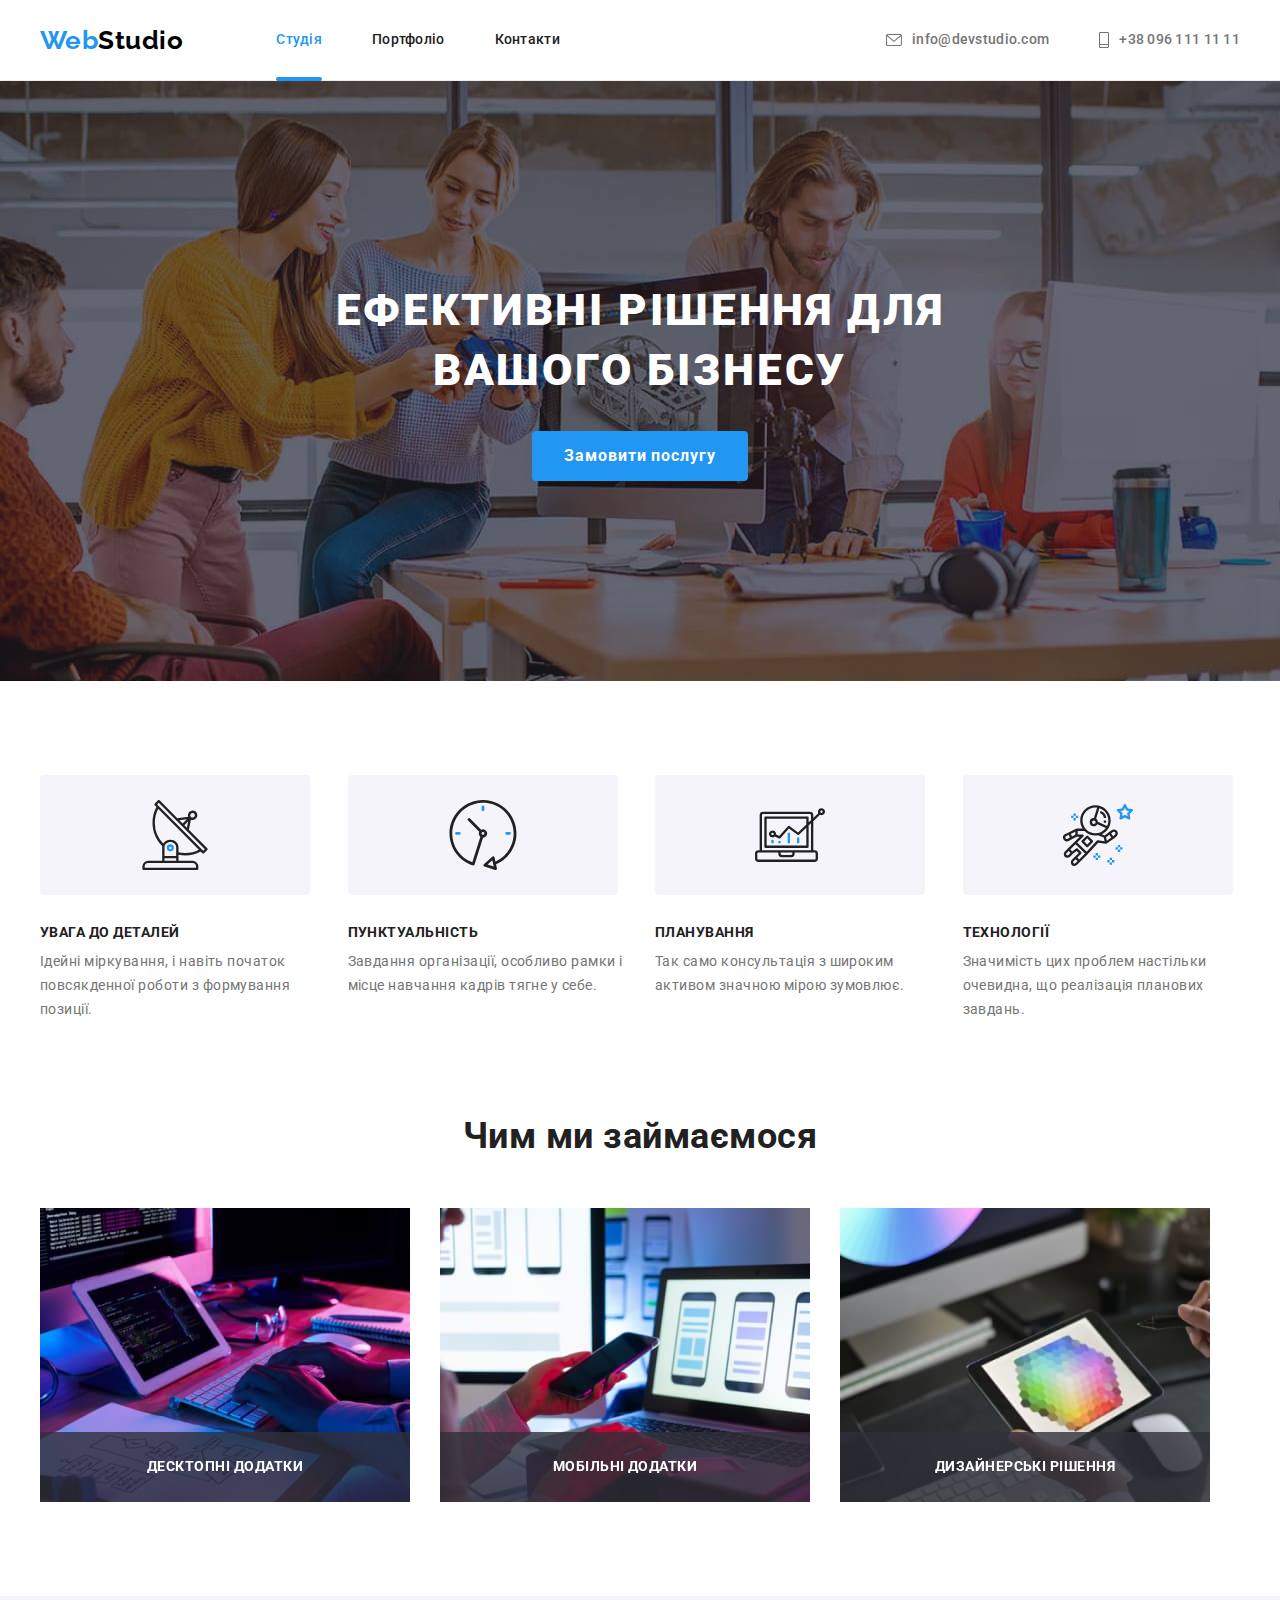
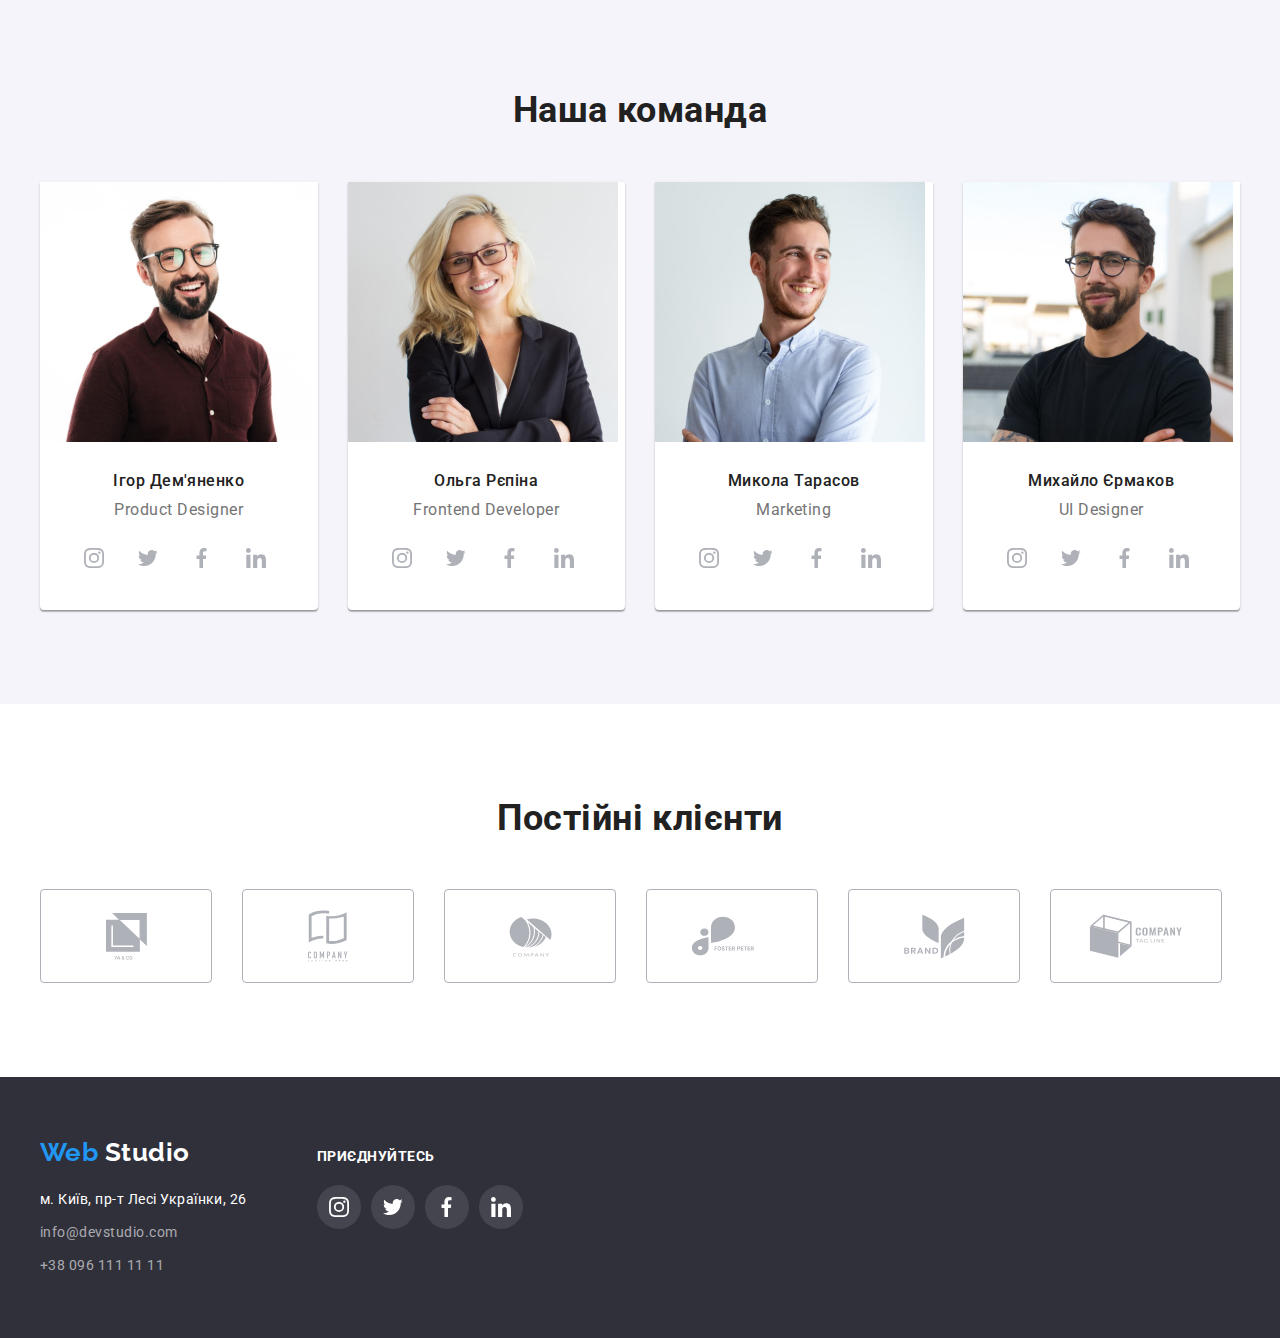
==== index.html @ e33f69da "Update all files" ====
<!DOCTYPE html>
<html lang="uk">
  <head>
    <meta charset="UTF-8" />
    <meta http-equiv="X-UA-Compatible" content="IE=edge" />
    <meta name="viewport" content="width=device-width, initial-scale=1.0" />
    <title>Document</title>
    <link rel="preconnect" href="https://fonts.googleapis.com" />
    <link rel="preconnect" href="https://fonts.gstatic.com" crossorigin />
    <link
      href="https://fonts.googleapis.com/css2?family=Raleway:wght@700&family=Roboto:wght@400;500;700;900&display=swap"
      rel="stylesheet"
    />
    <link
      rel="stylesheet"
      href="https://cdnjs.cloudflare.com/ajax/libs/modern-normalize/1.1.0/modern-normalize.min.css"
      integrity="sha512-wpPYUAdjBVSE4KJnH1VR1HeZfpl1ub8YT/NKx4PuQ5NmX2tKuGu6U/JRp5y+Y8XG2tV+wKQpNHVUX03MfMFn9Q=="
      crossorigin="anonymous"
      referrerpolicy="no-referrer"
    />
    <link rel="stylesheet" href="./css/styles.css" />
  </head>
  <body>
    <header class="page-header">
      <div class="container main-header">
        <nav class="site-nav">
          <a class="logo link" href="./index.html">Web<span class="primary">Studio</span></a>
          <ul class="nav-list">
            <li class="item"><a class="link current" href="./index.html">Студія</a></li>
            <li class="item"><a class="link" href="./portfolio.html">Портфоліо</a></li>
            <li class="item"><a class="link" href="./index.html">Контакти</a></li>
          </ul>
        </nav>

        <ul class="header-link">
          <li class="item">
            <a class="link" href="mailto:info@devstudio.com">
              <svg class="icon-mail" width="16" height="12">
                <use href="./images/icons.svg#icon-letter"></use>
              </svg>
              info@devstudio.com</a
            >
          </li>
          <li class="item">
            <a class="link" href="tel:+380961111111">
              <svg class="icon-mail" width="10" height="16">
                <use href="./images/icons.svg#icon-mobile"></use>
              </svg>
              +38 096 111 11 11</a
            >
          </li>
        </ul>
      </div>
    </header>

    <main>
      <!-- modal -->
      <div class="backdrop is-hidden" data-modal>
        <div class="modal">
          <button class="btn-modal" data-modal-close>
            <svg width="11" height="11">
              <use href="./images/icons.svg#icon-close"></use>
            </svg>
          </button>
        </div>
      </div>

      <!-- hero -->

      <section class="hero">
        <div class="container">
          <h1 class="hero-title">Ефективні рішення для вашого бізнесу</h1>
          <button data-modal-open type="button" class="button pointer">Замовити послугу</button>
        </div>
      </section>

      <!-- features -->
      <section class="features">
        <div class="container">
          <h2 class="visually-hidden">Переваги</h2>
          <ul class="features-title">
            <li class="item">
              <div class="features-icon-container">
                <svg class="icon-features" width="70" height="70">
                  <use href="./images/icons.svg#icon-antenna"></use>
                </svg>
              </div>
              <h3 class="title">увага до деталей</h3>
              <p class="text">
                Ідейні міркування, і навіть початок повсякденної роботи з формування позиції.
              </p>
            </li>
            <li class="item">
              <div class="features-icon-container">
                <svg class="icon-features" width="70" height="70">
                  <use href="./images/icons.svg#icon-clock"></use>
                </svg>
              </div>
              <h3 class="title">пунктуальність</h3>
              <p class="text">
                Завдання організації, особливо рамки і місце навчання кадрів тягне у себе.
              </p>
            </li>
            <li class="item">
              <div class="features-icon-container">
                <svg class="icon-features" width="70" height="70">
                  <use href="./images/icons.svg#icon-diagram"></use>
                </svg>
              </div>
              <h3 class="title">планування</h3>
              <p class="text">Так само консультація з широким активом значною мірою зумовлює.</p>
            </li>
            <li class="item">
              <div class="features-icon-container">
                <svg class="icon-features" width="70" height="70">
                  <use href="./images/icons.svg#icon-astronaut"></use>
                </svg>
              </div>
              <h3 class="title">технології</h3>
              <p class="text">
                Значимість цих проблем настільки очевидна, що реалізація планових завдань.
              </p>
            </li>
          </ul>
        </div>
      </section>

      <!-- project -->
      <section class="project section-padding">
        <div class="container">
          <h2 class="title">Чим ми займаємося</h2>
          <ul class="project-list">
            <li class="item">
              <div class="project-list-thumb">
                <img src="./images/planning.jpg" alt="планування" width="370" />
                <p class="project-list-label">Десктопні додатки</p>
              </div>
            </li>
            <li class="item">
              <div class="project-list-thumb">
                <img src="./images/writing.jpg" alt="написання" width="370" />
                <p class="project-list-label">Мобільні додатки</p>
              </div>
            </li>
            <li class="item">
              <div class="project-list-thumb">
                <img src="./images/personification.jpg" alt="втілення" width="370" />
                <p class="project-list-label">Дизайнерські рішення</p>
              </div>
            </li>
          </ul>
        </div>
      </section>

      <!-- team -->
      <section class="team section-padding">
        <div class="container">
          <h2 class="title">Наша команда</h2>
          <ul class="team-items">
            <li class="list">
              <img src="./images/igor_demyanenko.jpg" alt="Ігор Дем'яненко" width="270" />
              <div class="team-content">
                <h3 class="caption">Ігор Дем'яненко</h3>
                <p class="text">Product Designer</p>
              </div>
              <div class="team-socials">
                <ul class="socials-list">
                  <li class="item">
                    <a class="socials-link" href="#" aria-label="instagram">
                      <svg class="socials-icon" width="20" ; height="20" ;>
                        <use href="./images/icons.svg#icon-instagram"></use></svg
                    ></a>
                  </li>
                  <li class="item">
                    <a class="socials-link" href="#" aria-label="twitter">
                      <svg class="socials-icon" width="20" ; height="20" ;>
                        <use href="./images/icons.svg#icon-twitter"></use></svg
                    ></a>
                  </li>
                  <li class="item">
                    <a class="socials-link" href="#" aria-label="facebook">
                      <svg class="socials-icon" width="20" ; height="20" ;>
                        <use href="./images/icons.svg#icon-facebook"></use></svg
                    ></a>
                  </li>
                  <li class="item">
                    <a class="socials-link" href="#" aria-label="linkedin">
                      <svg class="socials-icon" width="20" ; height="20" ;>
                        <use href="./images/icons.svg#icon-linkedin"></use></svg
                    ></a>
                  </li>
                </ul>
              </div>
            </li>
            <li class="list">
              <img src="./images/olga_repina.jpg" alt="Ольга Рєпіна" width="270" />
              <div class="team-content">
                <h3 class="caption">Ольга Рєпіна</h3>
                <p class="text">Frontend Developer</p>
              </div>
              <div class="team-socials">
                <ul class="socials-list">
                  <li class="item">
                    <a class="socials-link" href="#" aria-label="instagram">
                      <svg class="socials-icon" width="20" ; height="20" ;>
                        <use href="./images/icons.svg#icon-instagram"></use></svg
                    ></a>
                  </li>
                  <li class="item">
                    <a class="socials-link" href="#" aria-label="twitter">
                      <svg class="socials-icon" width="20" ; height="20" ;>
                        <use href="./images/icons.svg#icon-twitter"></use></svg
                    ></a>
                  </li>
                  <li class="item">
                    <a class="socials-link" href="#" aria-label="facebook">
                      <svg class="socials-icon" width="20" ; height="20" ;>
                        <use href="./images/icons.svg#icon-facebook"></use></svg
                    ></a>
                  </li>
                  <li class="item">
                    <a class="socials-link" href="#" aria-label="linkedin">
                      <svg class="socials-icon" width="20" ; height="20" ;>
                        <use href="./images/icons.svg#icon-linkedin"></use></svg
                    ></a>
                  </li>
                </ul>
              </div>
            </li>
            <li class="list">
              <img src="./images/mikola_tarasov.jpg" alt="Микола Тарасов" width="270" />
              <div class="team-content">
                <h3 class="caption">Микола Тарасов</h3>
                <p class="text">Marketing</p>
              </div>
              <div class="team-socials">
                <ul class="socials-list">
                  <li class="item">
                    <a class="socials-link" href="#" aria-label="instagram">
                      <svg class="socials-icon" width="20" ; height="20" ;>
                        <use href="./images/icons.svg#icon-instagram"></use></svg
                    ></a>
                  </li>
                  <li class="item">
                    <a class="socials-link" href="#" aria-label="twitter">
                      <svg class="socials-icon" width="20" ; height="20" ;>
                        <use href="./images/icons.svg#icon-twitter"></use></svg
                    ></a>
                  </li>
                  <li class="item">
                    <a class="socials-link" href="#" aria-label="facebook">
                      <svg class="socials-icon" width="20" ; height="20" ;>
                        <use href="./images/icons.svg#icon-facebook"></use></svg
                    ></a>
                  </li>
                  <li class="item">
                    <a class="socials-link" href="#" aria-label="linkedin">
                      <svg class="socials-icon" width="20" ; height="20" ;>
                        <use href="./images/icons.svg#icon-linkedin"></use></svg
                    ></a>
                  </li>
                </ul>
              </div>
            </li>
            <li class="list">
              <img src="./images/mikhaylo_yermakov.jpg" alt="Михайло Єрмаков" width="270" />
              <div class="team-content">
                <h3 class="caption">Михайло Єрмаков</h3>
                <p class="text">UI Designer</p>
              </div>
              <div class="team-socials">
                <ul class="socials-list">
                  <li class="item">
                    <a class="socials-link" href="#" aria-label="instagram">
                      <svg class="socials-icon" width="20" ; height="20" ;>
                        <use href="./images/icons.svg#icon-instagram"></use></svg
                    ></a>
                  </li>
                  <li class="item">
                    <a class="socials-link" href="#" aria-label="twitter">
                      <svg class="socials-icon" width="20" ; height="20" ;>
                        <use href="./images/icons.svg#icon-twitter"></use></svg
                    ></a>
                  </li>
                  <li class="item">
                    <a class="socials-link" href="#" aria-label="facebook">
                      <svg class="socials-icon" width="20" ; height="20" ;>
                        <use href="./images/icons.svg#icon-facebook"></use></svg
                    ></a>
                  </li>
                  <li class="item">
                    <a class="socials-link" href="#" aria-label="linkedin">
                      <svg class="socials-icon" width="20" ; height="20" ;>
                        <use href="./images/icons.svg#icon-linkedin"></use></svg
                    ></a>
                  </li>
                </ul>
              </div>
            </li>
          </ul>
        </div>
      </section>
      <!-- regular customers -->
      <section class="regular-customers section-padding">
        <div class="container">
          <h2 class="customers-title">Постійні клієнти</h2>
          <ul class="customers-list">
            <li class="item">
              <a class="customers-link" href="#">
                <svg class="icon-company" width="41" height="47">
                  <use href="./images/icons.svg#icon-company_ya_co"></use></svg
              ></a>
            </li>
            <li class="item">
              <a class="customers-link" href="#">
                <svg class="icon-company" width="40" height="52">
                  <use href="./images/icons.svg#icon-company_tagline"></use></svg
              ></a>
            </li>
            <li class="item">
              <a class="customers-link" href="#">
                <svg class="icon-company" width="43" height="41">
                  <use href="./images/icons.svg#icon-company"></use></svg
              ></a>
            </li>
            <li class="item">
              <a class="customers-link" href="#">
                <svg class="icon-company" width="85" height="40">
                  <use href="./images/icons.svg#icon-company_foster"></use></svg
              ></a>
            </li>
            <li class="item">
              <a class="customers-link" href="#">
                <svg class="icon-company" width="63" height="45">
                  <use href="./images/icons.svg#icon-company_brand"></use></svg
              ></a>
            </li>
            <li class="item">
              <a class="customers-link" href="#">
                <svg class="icon-company" width="94" height="44">
                  <use href="./images/icons.svg#icon-company_tagline_end"></use></svg
              ></a>
            </li>
          </ul>
        </div>
      </section>
    </main>
    <!-- footer -->
    <footer class="footer">
      <div class="container footer-container">
        <div class="footer-logo-address">
          <a class="logo link footer-logo" href="./index.html">
            Web <span class="secondary">Studio</span>
          </a>
          <address>
            <ul class="address">
              <li class="item">
                <a
                  class="link-maps link"
                  href="https://goo.gl/maps/zHuhAnmV3VbSAH6N6"
                  target="_blank"
                  rel="noopener noreferrer"
                  >м. Київ, пр-т Лесі Українки, 26</a
                >
              </li>
              <li class="item">
                <a class="link-list link" href="mailto:info@devstudio.com">info@devstudio.com</a>
              </li>
              <li class="item">
                <a class="link-list link" href="tel:+380961111111">+38 096 111 11 11</a>
              </li>
            </ul>
          </address>
        </div>
        <div class="footer-socials">
          <p class="text">приєднуйтесь</p>
          <ul class="footer-socials-list">
            <li class="item">
              <a class="footer-socials-link" href="#" aria-label="instagram">
                <svg class="socials-icon" width="20" ; height="20" ;>
                  <use href="./images/icons.svg#icon-instagram"></use></svg
              ></a>
            </li>
            <li class="item">
              <a class="footer-socials-link" href="#" aria-label="twitter">
                <svg class="socials-icon" width="20" ; height="20" ;>
                  <use href="./images/icons.svg#icon-twitter"></use></svg
              ></a>
            </li>
            <li class="item">
              <a class="footer-socials-link" href="#" aria-label="facebook">
                <svg class="socials-icon" width="20" ; height="20" ;>
                  <use href="./images/icons.svg#icon-facebook"></use></svg
              ></a>
            </li>
            <li class="item">
              <a class="footer-socials-link" href="#" aria-label="linkedin">
                <svg class="socials-icon" width="20" ; height="20" ;>
                  <use href="./images/icons.svg#icon-linkedin"></use></svg
              ></a>
            </li>
          </ul>
        </div>
      </div>
    </footer>

    <script src="./js/modal.js"></script>
  </body>
</html>
---- css/styles.css ----
:root {
  --prymary-text-color: #212121;
  --title-text-color: #757575;
  --accent-color: #2196f3;
  --accent-black-color: #000000;
  --footer-link-color: rgba(255, 255, 255, 0.6);
  --margin-white-color: #ffffff;
  --accent-fon-color: #2f303a;
  --team-fon-color: #f5f4fa;
}

body {
  margin: 0;
  background-color: var(--margin-white-color);
  color: var(--prymary-text-color);

  font-family: Roboto, sans-serif;
  letter-spacing: 0.03em;
}

/* utylyti */
h1,
h2,
h3,
h4,
h5,
h6,
p {
  margin: 0;
}
ul {
  margin: 0;
  padding: 0;
  list-style: none;
}
img {
  display: block;
  max-width: 100%;
}

.container {
  width: 1200px;
  padding-left: 15px;
  padding-right: 15px;
  margin: 0 auto;
}

.pointer {
  cursor: pointer;
}

.link {
  text-decoration: none;
}

.visually-hidden {
  position: absolute;
  width: 1px;
  height: 1px;
  margin: -1px;
  border: 0;
  padding: 0;

  white-space: nowrap;
  clip-path: inset(100%);
  clip: rect(0 0 0 0);
  overflow: hidden;
}

.logo {
  color: var(--accent-color);
  font-family: Raleway, cursive;

  font-weight: 700;
  font-size: 26px;
  line-height: 1.19;
}
.logo .primary {
  color: var(--accent-black-color);
}
.logo .secondary {
  color: var(--margin-white-color);
}

.section-padding {
  padding-top: 94px;
  padding-bottom: 94px;
}

/* header */
.page-header {
  border-bottom: 1px solid #ececec;
}
.main-header {
  display: flex;
  align-items: center;
}
.site-nav {
  display: flex;
  align-items: center;
}

.header-link {
  display: flex;
  padding-left: 0;
  margin-left: auto;

  font-weight: 500;
  font-size: 14px;
  line-height: 1.14;
  letter-spacing: 0.02em;
}

.header-link .item + .item {
  margin-left: 50px;
}

.header-link .link {
  display: flex;
  align-items: center;

  color: var(--title-text-color);
}

.header-link .link:hover,
.header-link .link:focus {
  color: var(--accent-color);
}

.icon-mail {
  margin-right: 10px;
  fill: currentColor;
}

/* nav */

.nav-list {
  display: flex;
  margin-left: 93px;

  font-weight: 500;
  font-size: 14px;
  line-height: 1.14;
  letter-spacing: 0.02em;
}

.current::after {
  display: flex;
  position: absolute;
  content: '';
  min-width: 100%;
  height: 4px;
  left: 0px;
  bottom: -1px;

  background-color: #2196f3;
  border-radius: 2px;
}

.nav-list .item + .item {
  margin-left: 50px;
}

.nav-list .link.current {
  color: var(--accent-color);
}

.nav-list .link {
  position: relative;
  display: block;
  padding-top: 32px;
  padding-bottom: 32px;

  color: var(--prymary-text-color);
}

.nav-list .link:hover,
.nav-list .link:focus {
  color: var(--accent-color);
}

/* modal */

.backdrop {
  position: fixed;
  top: 0;
  left: 0;
  width: 100%;
  height: 100%;

  background-color: rgba(0, 0, 0, 0.2);
}

.backdrop.is-hidden {
  opacity: 0;
  pointer-events: none;
}
.modal {
  position: absolute;
  top: 50%;
  left: 50%;
  transform: translate(-50%, -50%);
  min-width: 528px;
  min-height: 581px;

  background-color: #ffffff;
  box-shadow: 0px 1px 3px rgba(0, 0, 0, 0.12), 0px 1px 1px rgba(0, 0, 0, 0.14),
    0px 2px 1px rgba(0, 0, 0, 0.2);
  border-radius: 4px;
}

.btn-modal {
  position: absolute;
  top: 0;
  right: 0;

  display: flex;
  align-items: center;
  justify-content: center;

  width: 30px;
  height: 30px;

  margin-top: 8px;
  margin-right: 8px;

  border-radius: 50%;
  border: 1px solid rgba(0, 0, 0, 0.1);
  cursor: pointer;

  background-color: #ffffff;
}

/* section hero */

.hero {
  max-width: 1600px;
  max-height: 600px;
  padding-top: 200px;
  padding-bottom: 200px;
  margin-left: auto;
  margin-right: auto;
  text-align: center;
  background-color: var(--accent-fon-color);

  background-image: linear-gradient(to right, rgba(47, 48, 58, 0.4), rgba(47, 48, 58, 0.4)),
    url('../images/hero_background.jpg');

  background-repeat: no-repeat;
  background-position: center;
  background-size: cover;
}

.hero-title {
  max-width: 696px;
  margin-left: auto;
  margin-right: auto;
  margin-bottom: 30px;

  text-transform: uppercase;
  color: var(--margin-white-color);
  font-weight: 900;
  font-size: 44px;
  line-height: 1.36;
  letter-spacing: 0.06em;
}

.hero .button {
  border: none;
  border-radius: 4px;
  padding: 10px 32px;

  background-color: var(--accent-color);
  color: var(--margin-white-color);
  font-family: inherit;
  font-weight: 700;
  font-size: 16px;
  line-height: 1.87;
  letter-spacing: 0.06em;
}

.hero .button:hover,
.hero .button:focus {
  background-color: #188ce8;
}

/* section features */
.features {
  padding-top: 94px;
}
.features-title {
  display: flex;
  flex-wrap: wrap;
  gap: 30px;
}

.features-title > .item {
  flex-basis: calc((100% - 3 * 30px) / 4);
}

.features .title {
  margin-top: 0;
  margin-bottom: 10px;

  text-transform: uppercase;
  font-weight: 700;
  font-size: 14px;
  line-height: 1.14;
}

.features-icon-container {
  display: inline-flex;
  justify-content: center;
  align-items: center;
  width: 270px;
  height: 120px;
  margin-bottom: 30px;

  background-color: #f5f4fa;
  border-radius: 4px;
}

.features .text {
  margin-top: 0;
  margin-bottom: 0;
  color: var(--title-text-color);
  font-size: 14px;
  line-height: 1.71;
}

/* section project */
.project .title {
  margin-top: 0;
  margin-bottom: 50px;

  font-weight: 700;
  font-size: 36px;
  line-height: 1.16;
  text-align: center;
}

.project-list .item + .item {
  margin-left: 30px;
}

.project-list {
  display: flex;
}

.project-list-thumb {
  position: relative;
}

.project-list-label {
  position: absolute;
  display: flex;
  align-items: center;
  justify-content: center;
  left: 0;
  bottom: 0;
  min-width: 100%;
  min-height: 70px;

  font-weight: 700;
  font-size: 14px;
  line-height: 1.14;
  text-transform: uppercase;

  color: #ffffff;
  background-color: rgba(47, 48, 58, 0.8);
}

/* section team */
.team {
  padding-bottom: 94px;
  background-color: var(--team-fon-color);
}

.team .title {
  margin-top: 0;
  margin-bottom: 50px;

  font-weight: 700;
  font-size: 36px;
  line-height: 1.16;
  text-align: center;
}

.team-items {
  display: flex;
  flex-wrap: wrap;
  gap: 30px;
}

.team-items .list {
  flex-basis: calc((100% - 3 * 30px) / 4);

  background-color: var(--margin-white-color);

  box-shadow: 0px 1px 3px rgba(0, 0, 0, 0.12), 0px 1px 1px rgba(0, 0, 0, 0.14),
    0px 2px 1px rgba(0, 0, 0, 0.2);
  border-radius: 0px 0px 4px 4px;
}

.team-content {
  padding: 30px 0 0 0;
}

.team .caption {
  margin-bottom: 10px;

  font-weight: 500;
  font-size: 16px;
  line-height: 1.18;
  text-align: center;
}

.team .text {
  margin-bottom: 16px;

  font-size: 16px;
  line-height: 1.18;
  text-align: center;

  color: var(--title-text-color);
}

.team-socials {
  padding: 0 32px 30px 32px;
}

.socials-list {
  display: flex;
}
.socials-link {
  display: inline-flex;
  align-items: center;
  justify-content: center;
  width: 44px;
  height: 44px;
  border-radius: 50%;
  color: #afb1b8;
}

.socials-link:hover,
.socials-link:focus {
  background-color: #2196f3;
  color: #ffffff;
}
.socials-list .item:not(:last-child) {
  margin-right: 10px;
}

.socials-icon {
  fill: currentColor;
}

/* regular customers */
.customers-title {
  margin-bottom: 50px;

  font-weight: 700;
  font-size: 36px;
  line-height: 1.16;
  text-align: center;
}

.customers-list {
  display: flex;
}
.customers-list > .item:not(:last-child) {
  margin-right: 30px;
}

.customers-link {
  display: inline-flex;
  align-items: center;
  justify-content: center;
  width: 170px;
  height: 92px;

  border: 1px solid #afb1b8;
  border-radius: 4px;

  color: #afb1b8;
}

.customers-link:hover,
.customers-link:focus {
  border: 1px solid #2196f3;
  border-radius: 4px;
  color: #2196f3;
}

.icon-company {
  fill: currentColor;
}

/* footer */

.footer-container {
  display: flex;
  align-items: baseline;
}
.footer-logo-address {
  margin-right: 70px;
}

.footer {
  padding-top: 60px;
  padding-bottom: 60px;

  background-color: var(--accent-fon-color);
}

.footer-logo {
  display: inline-block;
  margin-bottom: 20px;
}

.link-maps {
  color: var(--margin-white-color);
  font-style: normal;
  font-weight: 400;
  font-size: 14px;
  line-height: 1.71;
}

.address .link-list {
  color: var(--footer-link-color);
  font-style: normal;
  font-weight: 400;
  font-size: 14px;
  line-height: 1.71;
}

.address .link-maps:hover,
.address .link-maps:focus {
  color: var(--accent-color);
}

.address .link-list:hover,
.address .link-list:focus {
  color: var(--accent-color);
}

.address .item:not(:last-child) {
  margin-bottom: 9px;
}

.footer-socials > .text {
  margin-bottom: 20px;

  font-weight: 700;
  font-size: 14px;
  line-height: 1.14;
  text-transform: uppercase;

  color: #ffffff;
}

.footer-socials-list {
  display: flex;
}

.footer-socials-list > .item:not(:last-child) {
  margin-right: 10px;
}

.footer-socials-link {
  display: inline-flex;
  align-items: center;
  justify-content: center;
  width: 44px;
  height: 44px;
  border-radius: 50%;

  background: rgba(255, 255, 255, 0.1);
  color: #ffffff;
}

.footer-socials-link:hover,
.footer-socials-link:focus {
  background-color: #2196f3;
}

/* portfolio */
.section-function {
  padding-top: 94px;
  padding-bottom: 94px;
}

.function {
  display: flex;
  padding-left: 0;
  margin-bottom: 50px;
  justify-content: center;
}

.function .item + .item {
  margin-left: 8px;
}

.function .button {
  border: none;
  border-radius: 4px;
  padding: 6px 22px;

  background-color: #f5f4fa;
  color: var(--prymary-text-color);
  font-family: inherit;
  font-weight: 500;
  font-size: 16px;
  line-height: 1.62;
  letter-spacing: 0.03em;
}

.function .button:hover,
.function .button:focus {
  background-color: var(--accent-color);
  color: var(--margin-white-color);

  box-shadow: 0px 3px 1px rgba(0, 0, 0, 0.1), 0px 1px 2px rgba(0, 0, 0, 0.08),
    0px 2px 2px rgba(0, 0, 0, 0.12);
}

.portfolio {
  display: flex;
  flex-wrap: wrap;
  gap: 30px;
}

.thumb-overlay {
  position: relative;
  overflow: hidden;
}

.overlay-link {
  position: absolute;
  top: 0;
  left: 0;
  width: 370px;
  height: 294px;

  padding: 63px 24px;

  transform: translateY(100%);
  transition: transform 250ms cubic-bezier(0.4, 0, 0.2, 1);

  background-color: rgba(33, 150, 243, 0.9);
}

.overlay-text {
  font-weight: 400;
  font-size: 18px;
  line-height: 1.55;

  color: #ffffff;
}

.portfolio-link:hover .overlay-link,
.portfolio-link:focus .overlay-link {
  transform: translateY(0);
}

.portfolio-link {
  text-decoration: none;
}

.portfolio-items {
  flex-basis: calc((100% - 2 * 30px) / 3);
  cursor: pointer;
}

.portfolio-items:hover,
.portfolio-items:focus {
  box-shadow: 0px 1px 1px rgba(0, 0, 0, 0.12), 0px 4px 4px rgba(0, 0, 0, 0.06),
    1px 4px 6px rgba(0, 0, 0, 0.16);
}

.portfolio-content {
  padding: 20px 24px;
  border: 1px solid #eeeeee;
  border-top: none;
}

.portfolio .title {
  margin-bottom: 4px;

  font-weight: 700;
  font-size: 18px;
  line-height: 2;
  letter-spacing: 0.06em;

  color: #212121;
}

.portfolio .text {
  margin-bottom: 0;

  color: var(--title-text-color);
  font-size: 16px;
  line-height: 1.87;
}
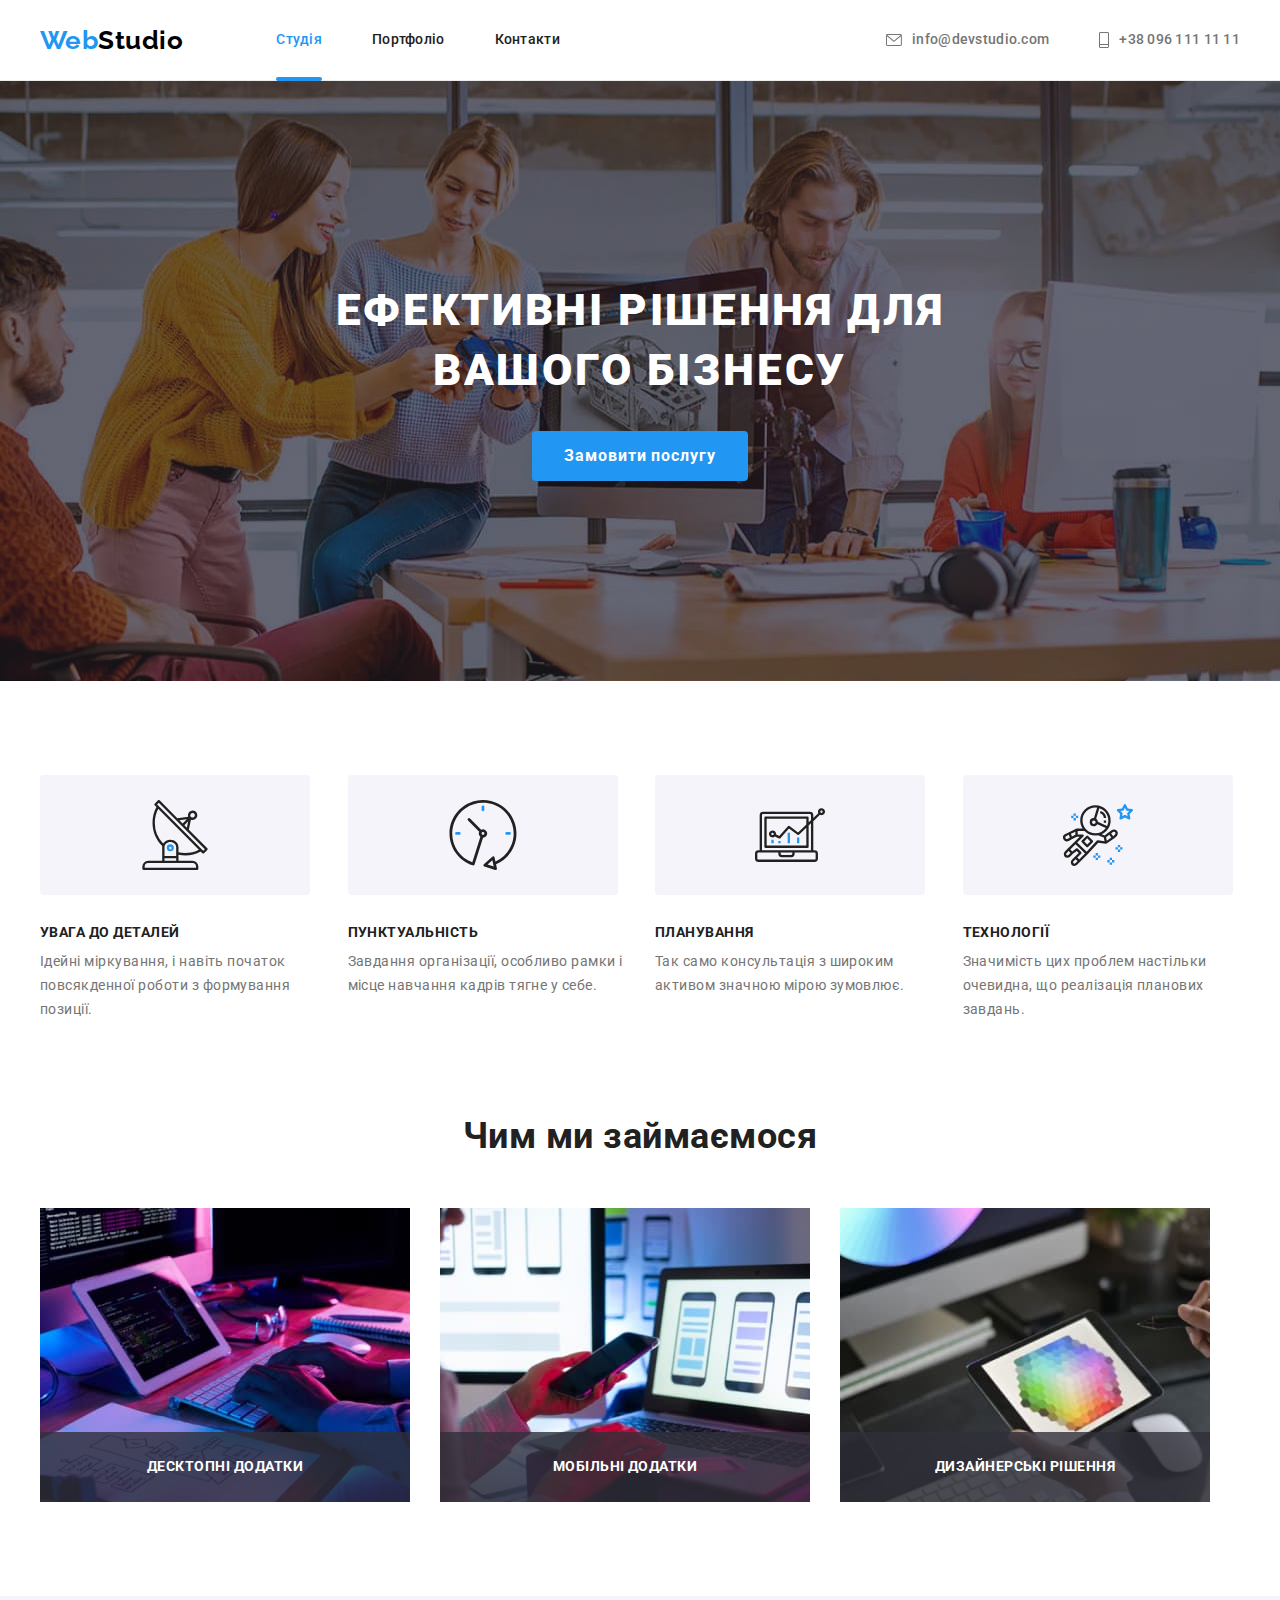
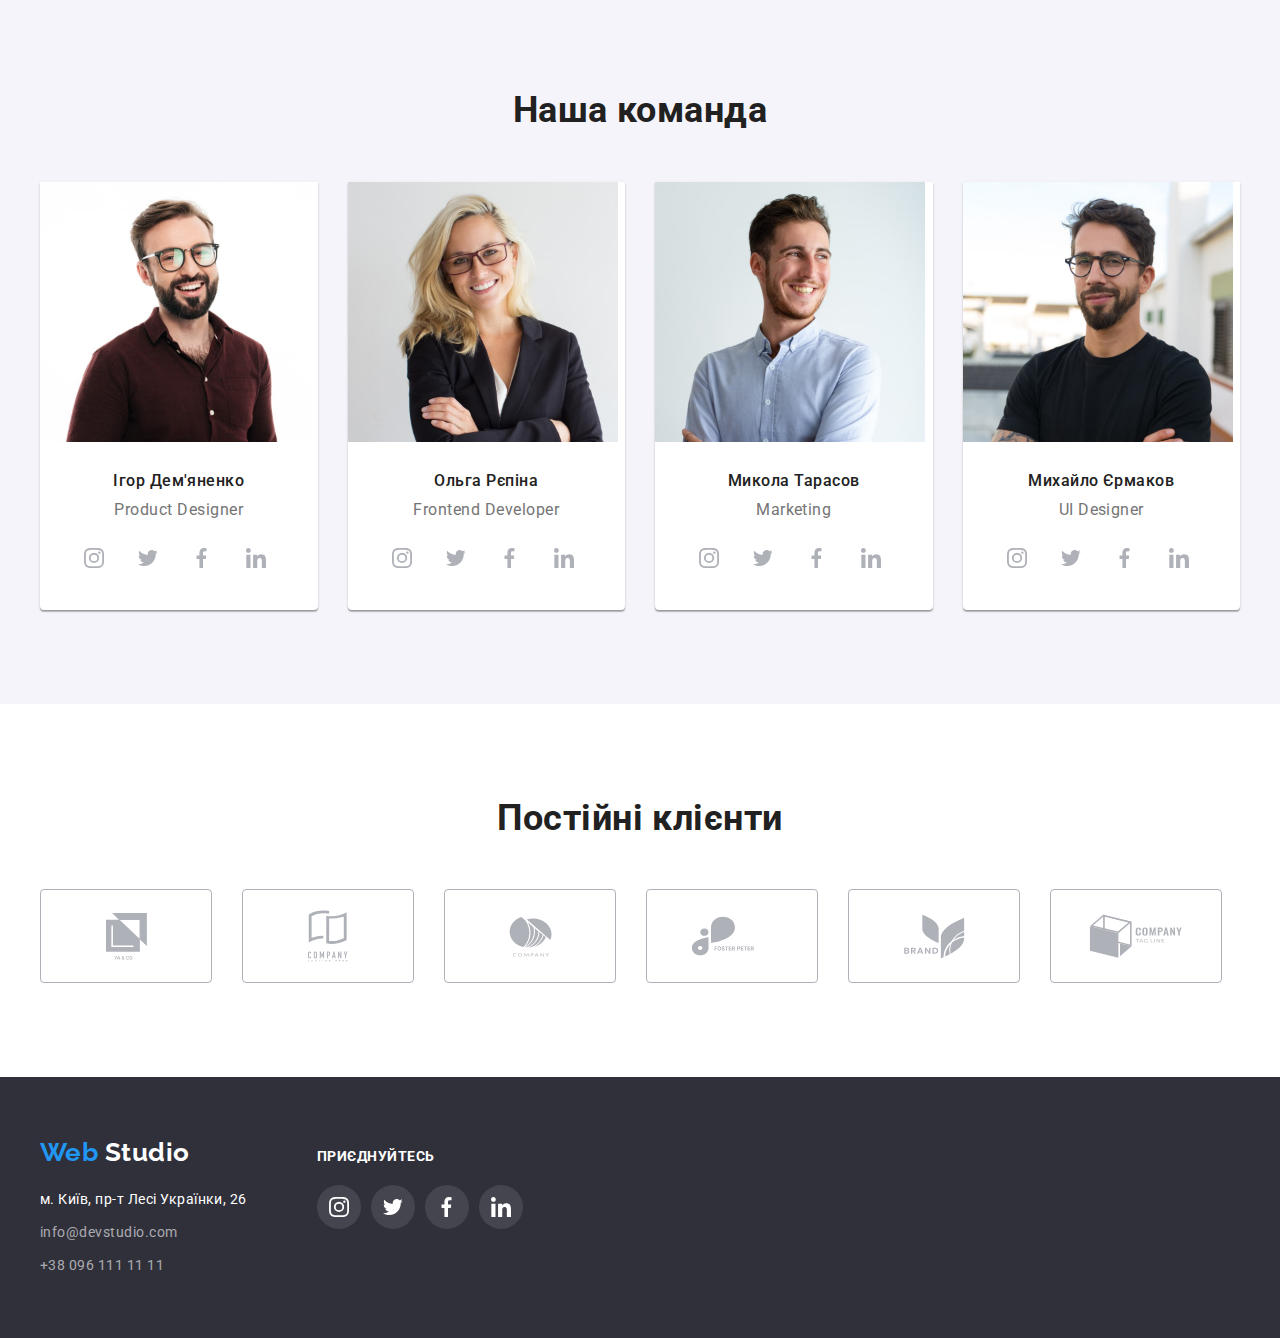
==== commit 7eec398d: "update css, index" ====
--- a/index.html
+++ b/index.html
@@ -57,7 +57,7 @@
       <!-- modal -->
       <div class="backdrop is-hidden" data-modal>
         <div class="modal">
-          <button class="btn-modal" data-modal-close>
+          <button class="btn-modal" type="button" data-modal-close>
             <svg width="11" height="11">
               <use href="./images/icons.svg#icon-close"></use>
             </svg>
--- a/css/styles.css
+++ b/css/styles.css
@@ -119,6 +119,8 @@
   display: flex;
   align-items: center;
 
+  transition: color 250ms cubic-bezier(0.4, 0, 0.2, 1);
+
   color: var(--title-text-color);
 }
 
@@ -171,6 +173,8 @@
   padding-top: 32px;
   padding-bottom: 32px;
 
+  transition: color 250ms cubic-bezier(0.4, 0, 0.2, 1);
+
   color: var(--prymary-text-color);
 }
 
@@ -188,20 +192,32 @@
   width: 100%;
   height: 100%;
 
+  transition: opacity 250ms cubic-bezier(0.4, 0, 0.2, 1),
+    visibility 250ms cubic-bezier(0.4, 0, 0.2, 1);
+
   background-color: rgba(0, 0, 0, 0.2);
 }
 
 .backdrop.is-hidden {
   opacity: 0;
   pointer-events: none;
-}
+  visibility: hidden;
+}
+
+.backdrop.is-hidden .modal {
+  transform: translate(-50%, -50%) scale(0.9);
+}
+
 .modal {
   position: absolute;
   top: 50%;
   left: 50%;
-  transform: translate(-50%, -50%);
+
   min-width: 528px;
   min-height: 581px;
+
+  transform: translate(-50%, -50%) scale(1);
+  transition: transform 250ms bezier(0.4, 0, 0.2, 1);
 
   background-color: #ffffff;
   box-shadow: 0px 1px 3px rgba(0, 0, 0, 0.12), 0px 1px 1px rgba(0, 0, 0, 0.14),
@@ -211,8 +227,8 @@
 
 .btn-modal {
   position: absolute;
-  top: 0;
-  right: 0;
+  top: 8px;
+  right: 8px;
 
   display: flex;
   align-items: center;
@@ -220,9 +236,7 @@
 
   width: 30px;
   height: 30px;
-
-  margin-top: 8px;
-  margin-right: 8px;
+  padding: 0;
 
   border-radius: 50%;
   border: 1px solid rgba(0, 0, 0, 0.1);
@@ -270,13 +284,16 @@
   border-radius: 4px;
   padding: 10px 32px;
 
-  background-color: var(--accent-color);
-  color: var(--margin-white-color);
   font-family: inherit;
   font-weight: 700;
   font-size: 16px;
   line-height: 1.87;
   letter-spacing: 0.06em;
+
+  transition: background-color 250ms cubic-bezier(0.4, 0, 0.2, 1);
+
+  background-color: var(--accent-color);
+  color: var(--margin-white-color);
 }
 
 .hero .button:hover,
@@ -439,6 +456,10 @@
   width: 44px;
   height: 44px;
   border-radius: 50%;
+
+  transition: color 250ms cubic-bezier(0.4, 0, 0.2, 1),
+    background-color 250ms cubic-bezier(0.4, 0, 0.2, 1);
+
   color: #afb1b8;
 }
 
@@ -481,6 +502,9 @@
 
   border: 1px solid #afb1b8;
   border-radius: 4px;
+
+  transition: border 250ms cubic-bezier(0.4, 0, 0.2, 1),
+    border-radius 250ms cubic-bezier(0.4, 0, 0.2, 1), color 250ms cubic-bezier(0.4, 0, 0.2, 1);
 
   color: #afb1b8;
 }
@@ -524,6 +548,8 @@
   font-weight: 400;
   font-size: 14px;
   line-height: 1.71;
+
+  transition: color 250ms cubic-bezier(0.4, 0, 0.2, 1);
 }
 
 .address .link-list {
@@ -532,6 +558,8 @@
   font-weight: 400;
   font-size: 14px;
   line-height: 1.71;
+
+  transition: color 250ms cubic-bezier(0.4, 0, 0.2, 1);
 }
 
 .address .link-maps:hover,
@@ -575,6 +603,8 @@
   height: 44px;
   border-radius: 50%;
 
+  transition: background-color 250ms cubic-bezier(0.4, 0, 0.2, 1);
+
   background: rgba(255, 255, 255, 0.1);
   color: #ffffff;
 }
@@ -606,13 +636,17 @@
   border-radius: 4px;
   padding: 6px 22px;
 
-  background-color: #f5f4fa;
-  color: var(--prymary-text-color);
   font-family: inherit;
   font-weight: 500;
   font-size: 16px;
   line-height: 1.62;
   letter-spacing: 0.03em;
+
+  transition: background-color 250ms cubic-bezier(0.4, 0, 0.2, 1),
+    color 250ms cubic-bezier(0.4, 0, 0.2, 1), box-shadow 250ms cubic-bezier(0.4, 0, 0.2, 1);
+
+  background-color: #f5f4fa;
+  color: var(--prymary-text-color);
 }
 
 .function .button:hover,
@@ -670,6 +704,8 @@
 .portfolio-items {
   flex-basis: calc((100% - 2 * 30px) / 3);
   cursor: pointer;
+
+  transition: box-shadow 250ms cubic-bezier(0.4, 0, 0.2, 1);
 }
 
 .portfolio-items:hover,
